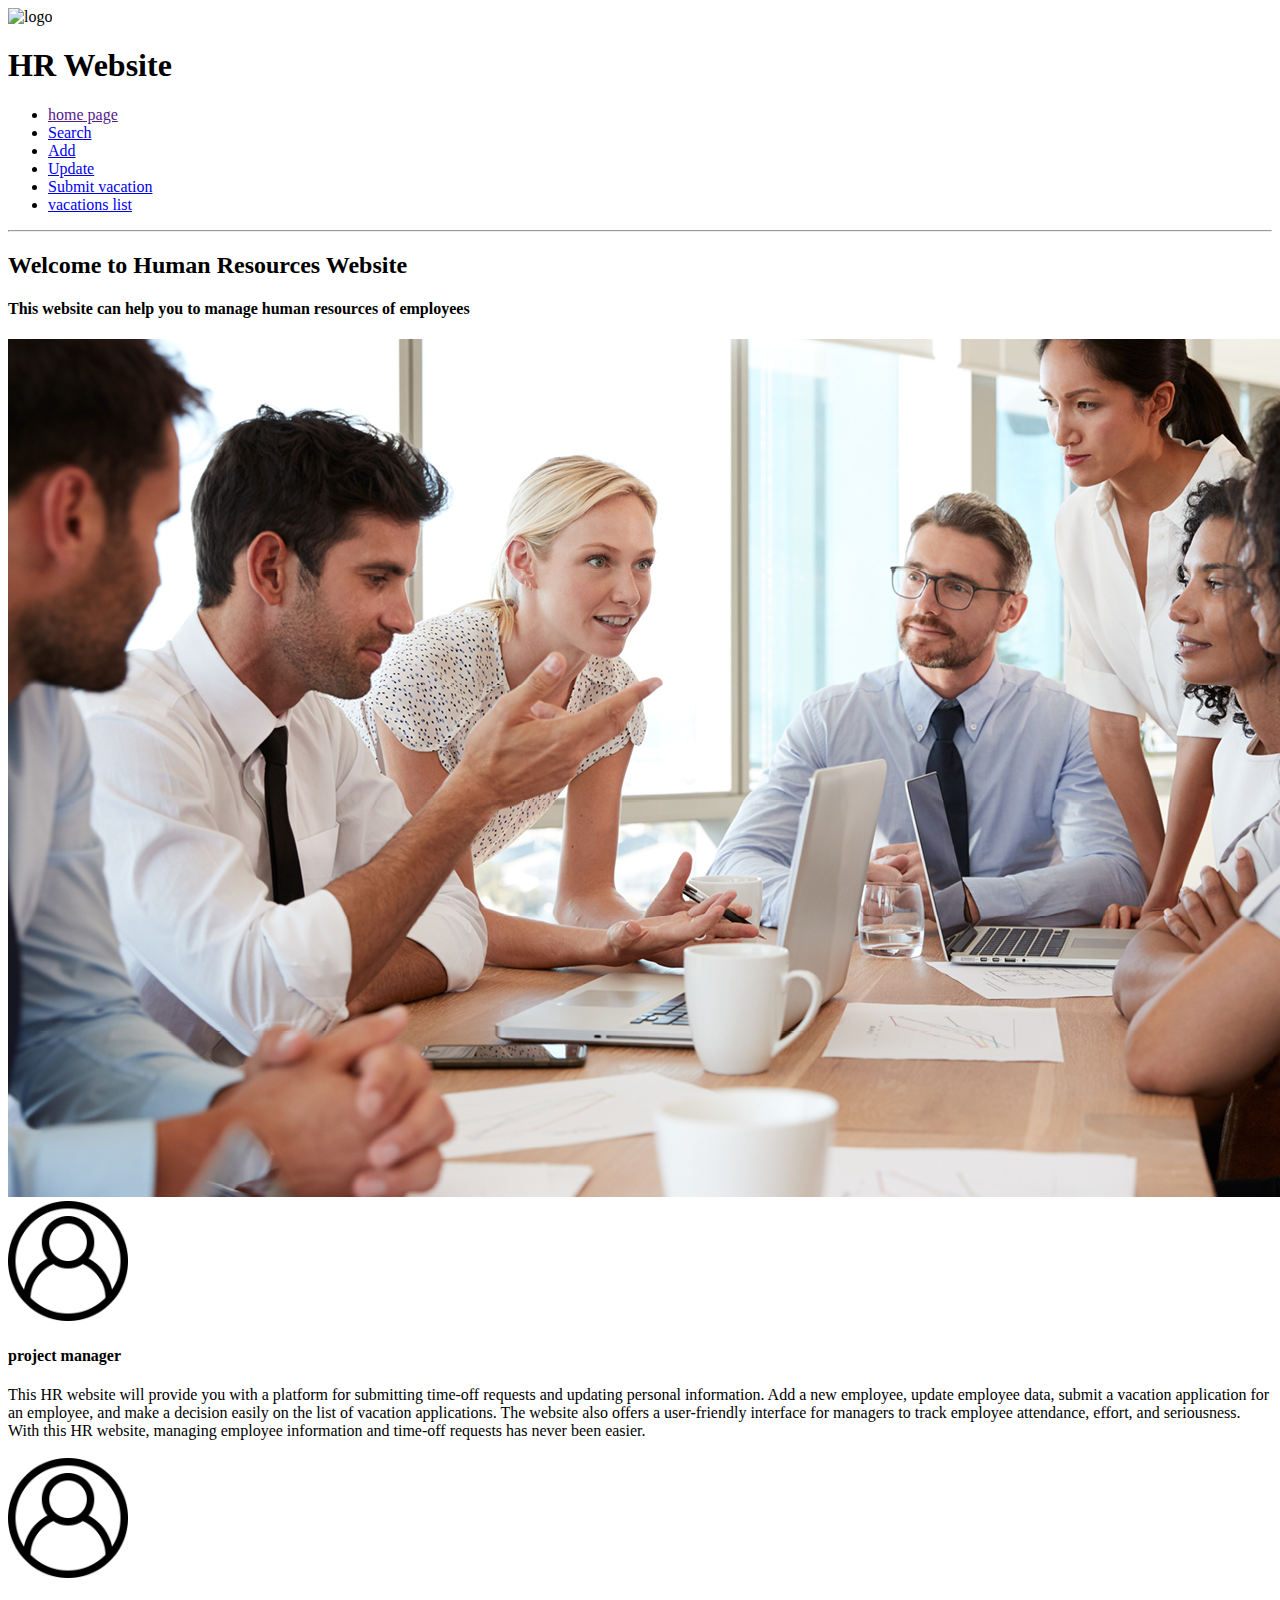
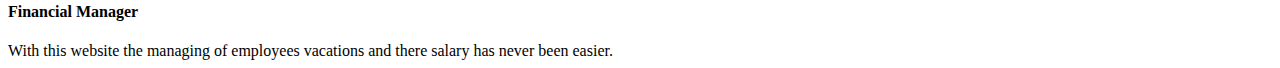
==== index.html @ b42be492 "Rename home.html to index.html" ====
<!DOCTYPE html>
<html>

<head>
  <title>HR Website</title>
</head>



<body>


  <div class="">


    <div class="">

      <img src="images\brand_qq_icon_158749.png" alt="logo" height="50" width="50">
    </div>

    <div class="">
      <h1>HR Website</h1>
    </div>

    <div class="" style="">

      <ul>
        <li><a href="">home page</a></li>
        <li><a href="search.html">Search</a></li>
        <li><a href="add.html">Add</a></li>
        <li><a href="update.html">Update</a></li>
        <li><a href="submitvacation.html">Submit vacation</a></li>
        <li><a href="list_vacations.html">vacations list</a></li>
      </ul>

    </div>


  </div>

  <hr>


  <div>
    <h2>Welcome to Human Resources Website</h2>
    <h4>This website can help you to manage human resources of employees</h4>
  </div>
  <div>
    <img src="images/Hrweb.jpg">
  </div>




  <div class="">

    <div class="">
      <img src="images\user-interface.png" alt="" width="120px" height="120px">
    </div>

    <div class="">
      <h4>project manager</h4>This HR website will provide you with a platform for submitting time-off requests and updating personal information. Add a new employee, update employee data, submit a vacation application for an employee, and make a decision easily on the list of vacation applications. The website also offers a user-friendly interface for managers to track employee attendance, effort, and seriousness. With this HR website, managing employee information and time-off requests has never been easier.
    </div>

  </div>

  <br>

  <div class="">

    <div class="">
      <img src="images\user-interface.png" alt="" width="120px" height="120px">
    </div>

    <div class="">
      <h4>Financial Manager</h4>With this website the managing of employees vacations and there salary has never been easier.
    </div>

  </div>


</body>

</html>
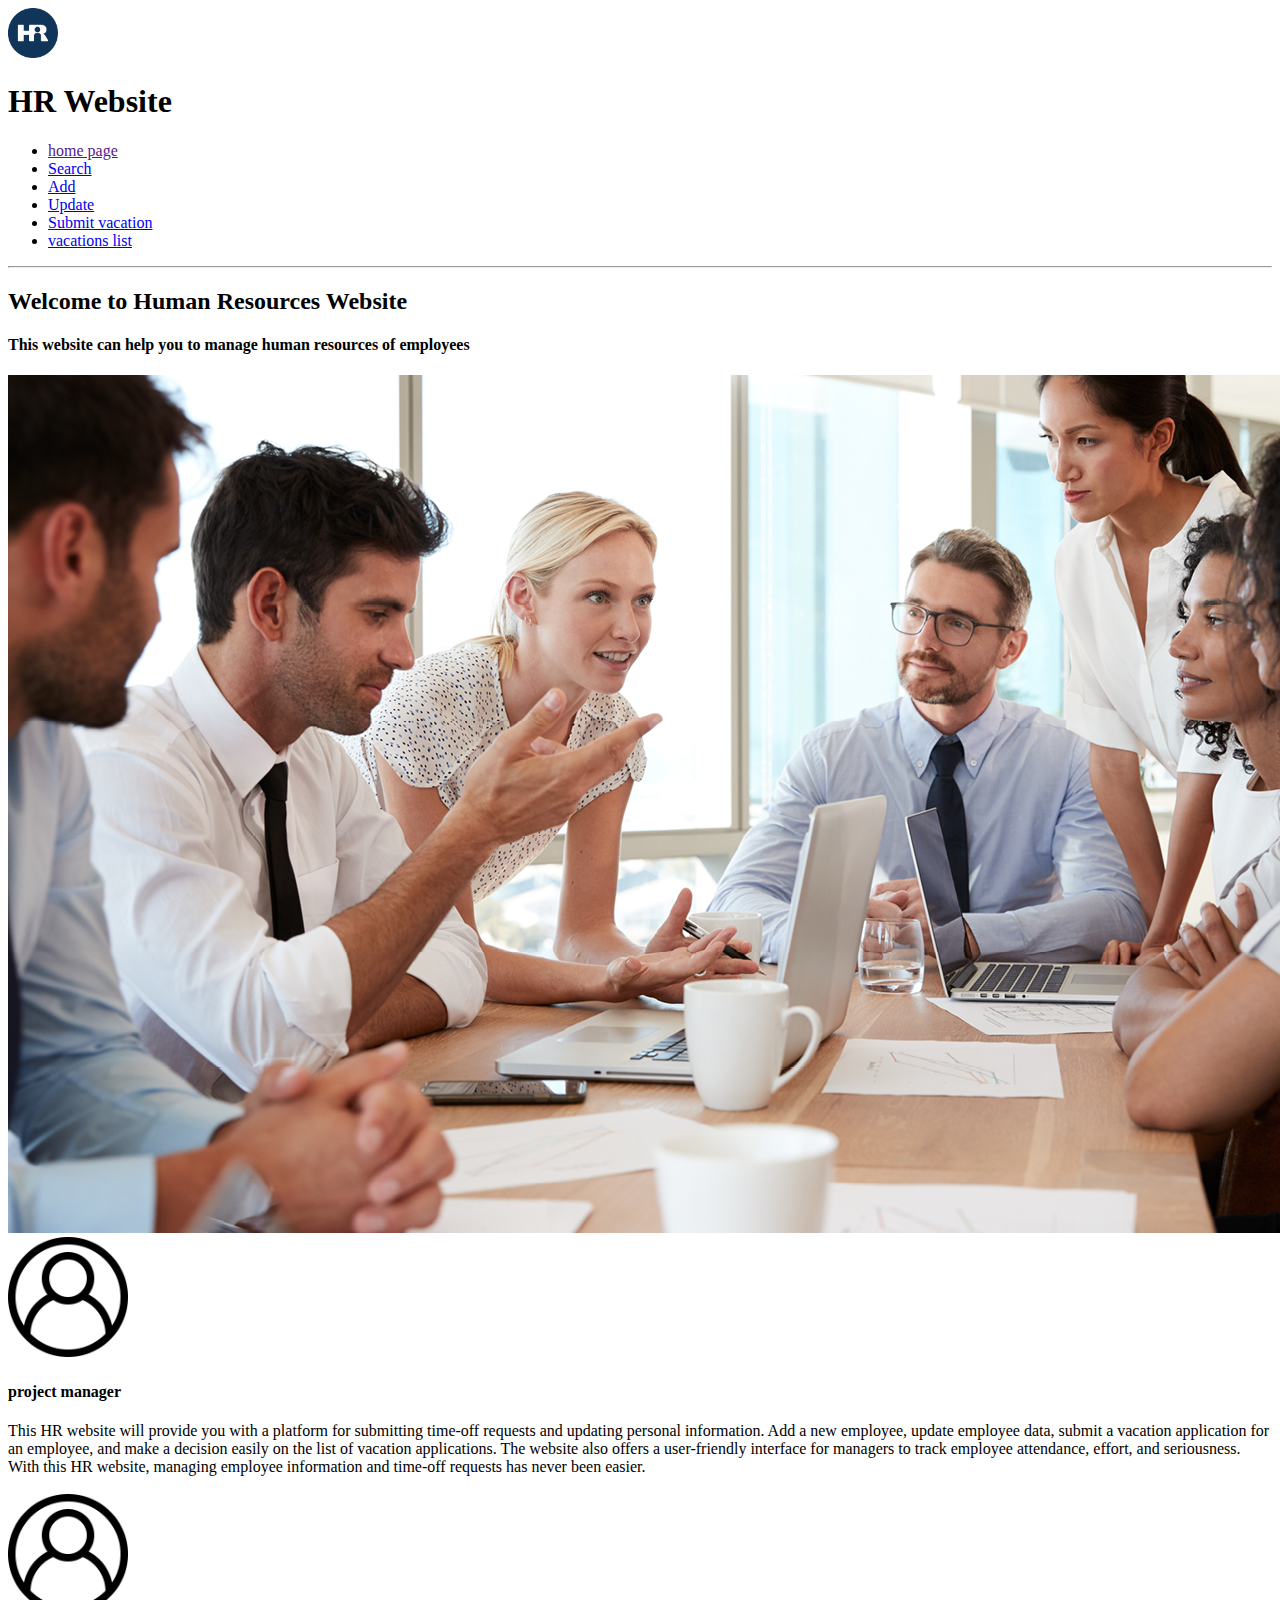
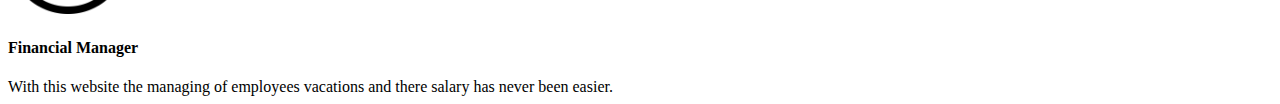
==== commit 3c7d1835: "logo-location-update" ====
--- a/index.html
+++ b/index.html
@@ -15,7 +15,7 @@
 
     <div class="">
 
-      <img src="images\brand_qq_icon_158749.png" alt="logo" height="50" width="50">
+      <img src="images/site-logo.png" alt="logo" height="50" width="50">
     </div>
 
     <div class="">
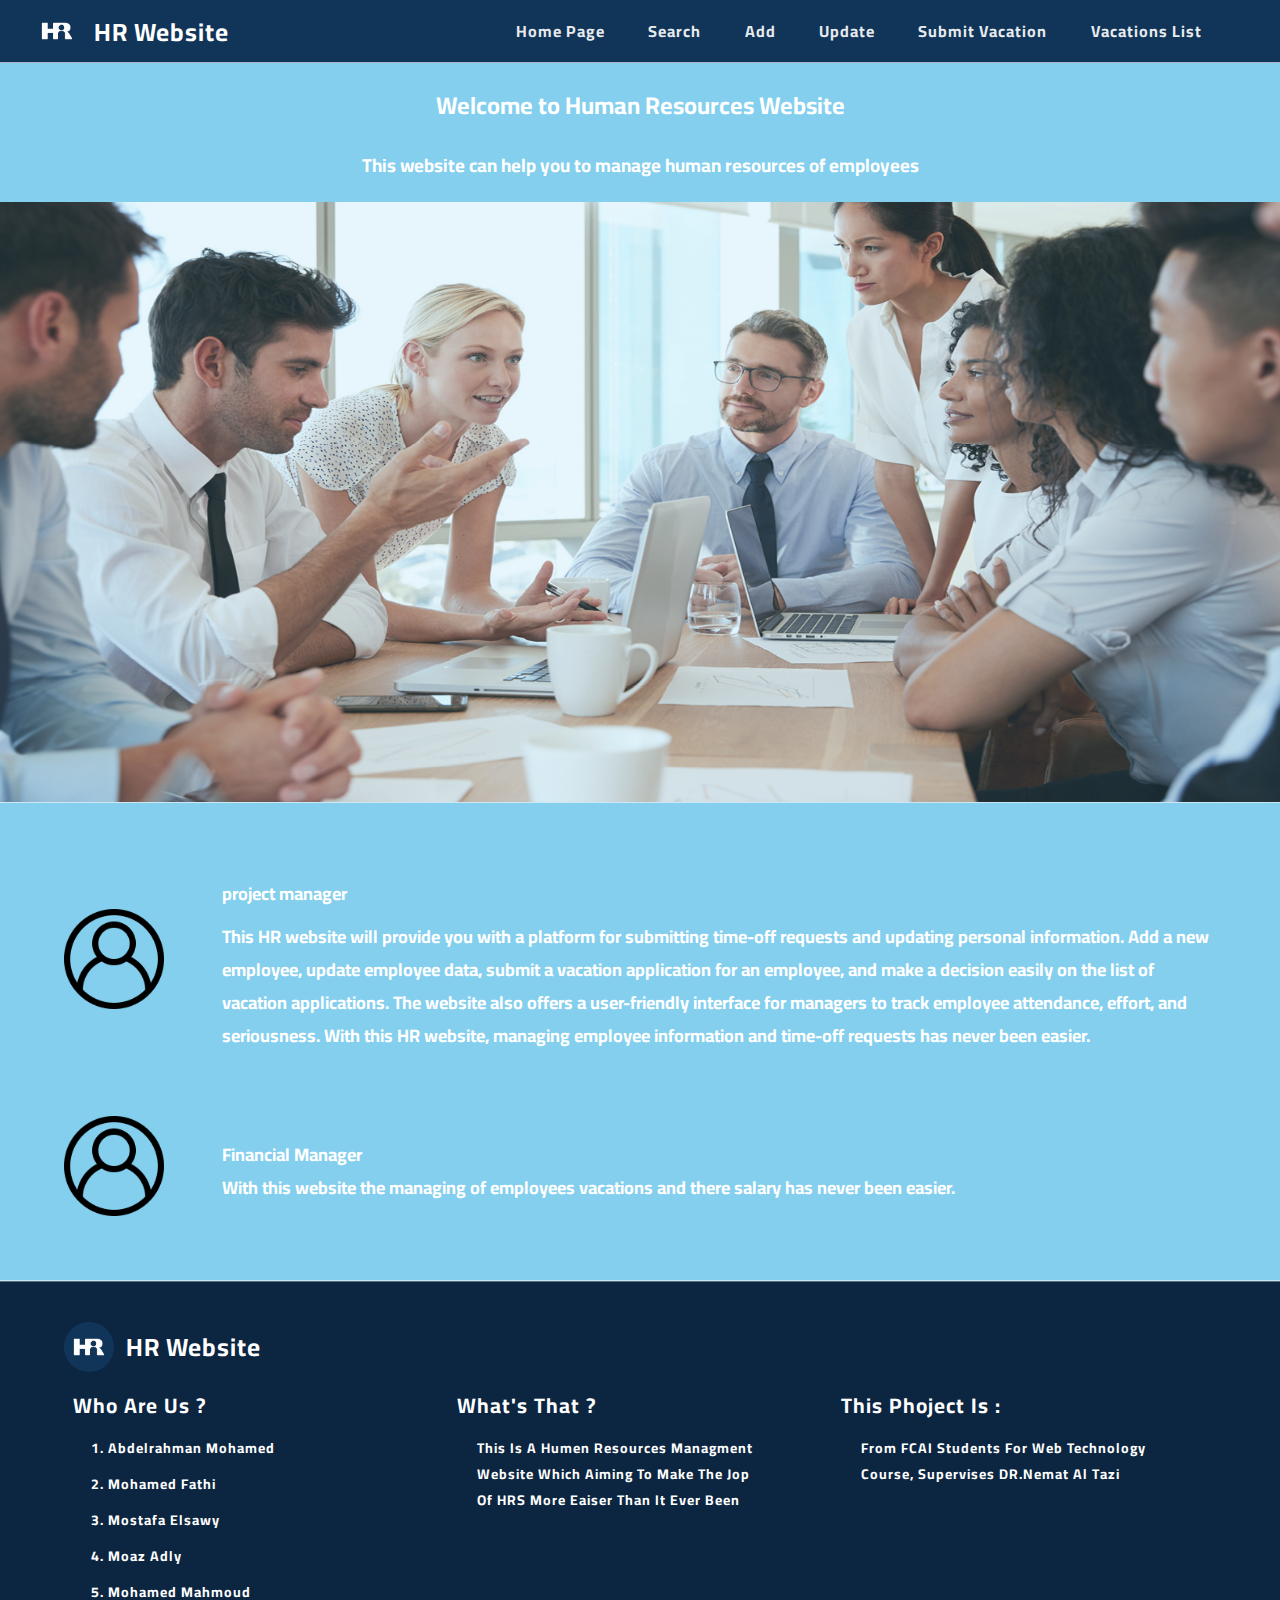
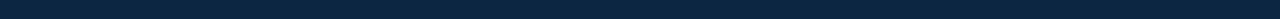
==== commit e2c3e8aa: "home page" ====
--- a/index.html
+++ b/index.html
@@ -1,84 +1,53 @@
-<!DOCTYPE html>
-<html>
-
-<head>
-  <title>HR Website</title>
-</head>
-
-
-
-<body>
-
-
-  <div class="">
-
-
-    <div class="">
-
-      <img src="images/site-logo.png" alt="logo" height="50" width="50">
+<html lang="en" dir="ltr">
+  <head>
+    <meta http-equiv="Content-Type" content="text/html; charset=UTF-8">
+    <meta name="viewport" content="width=device-width, initial-scale=1.0">
+    <title>Home Page</title>
+    <link rel="preconnect" href="https://fonts.googleapis.com">
+    <link rel="preconnect" href="https://fonts.gstatic.com" crossorigin>
+    <link href="https://fonts.googleapis.com/css2?family=Cairo&display=swap" rel="stylesheet">
+    <link rel="stylesheet" href="css/home.css">
+    <link rel="stylesheet" href="css/header.css">
+    <link rel="stylesheet" href="css/footer.css">
+  </head>
+  <body>
+    <div class="header">
     </div>
-
-    <div class="">
-      <h1>HR Website</h1>
+    <div class="page">
+      <div class="first-section">
+        <div class="first-section-paragraph">
+          <h2>Welcome to Human Resources Website</h2>
+          <h3>This website can help you to manage human resources of employees</h3>
+        </div>
+        <div class="first-section-img">
+          <img alt="human resources web" src="images/Hrweb.jpg">
+        </div>
+      </div> 
+      <div class = "second-section">
+        <div class="use-section">
+          <div class="use-section-img">
+            <img src="images\user-interface.png" alt="" width="100px" height="100px">
+          </div>
+          <div class="use-section-text">
+            <h4>
+              project manager
+            </h4>
+            <p>
+              This HR website will provide you with a platform for submitting time-off requests and updating personal information. Add a new employee, update employee data, submit a vacation application for an employee, and make a decision easily on the list of vacation applications. The website also offers a user-friendly interface for managers to track employee attendance, effort, and seriousness. With this HR website, managing employee information and time-off requests has never been easier.
+            </p> 
+          </div>
+        </div>
+        <div class="use-section" id = "financial-section">
+          <div class="use-section-img">
+            <img id="small" src="images\user-interface.png" alt="" width="100px" height="100px">
+          </div>
+          <div class="use-section-text">
+            <h4>Financial Manager</h4>With this website the managing of employees vacations and there salary has never been easier.
+          </div>
+        </div>
+      </div>  
     </div>
-
-    <div class="" style="">
-
-      <ul>
-        <li><a href="">home page</a></li>
-        <li><a href="search.html">Search</a></li>
-        <li><a href="add.html">Add</a></li>
-        <li><a href="update.html">Update</a></li>
-        <li><a href="submitvacation.html">Submit vacation</a></li>
-        <li><a href="list_vacations.html">vacations list</a></li>
-      </ul>
-
-    </div>
-
-
-  </div>
-
-  <hr>
-
-
-  <div>
-    <h2>Welcome to Human Resources Website</h2>
-    <h4>This website can help you to manage human resources of employees</h4>
-  </div>
-  <div>
-    <img src="images/Hrweb.jpg">
-  </div>
-
-
-
-
-  <div class="">
-
-    <div class="">
-      <img src="images\user-interface.png" alt="" width="120px" height="120px">
-    </div>
-
-    <div class="">
-      <h4>project manager</h4>This HR website will provide you with a platform for submitting time-off requests and updating personal information. Add a new employee, update employee data, submit a vacation application for an employee, and make a decision easily on the list of vacation applications. The website also offers a user-friendly interface for managers to track employee attendance, effort, and seriousness. With this HR website, managing employee information and time-off requests has never been easier.
-    </div>
-
-  </div>
-
-  <br>
-
-  <div class="">
-
-    <div class="">
-      <img src="images\user-interface.png" alt="" width="120px" height="120px">
-    </div>
-
-    <div class="">
-      <h4>Financial Manager</h4>With this website the managing of employees vacations and there salary has never been easier.
-    </div>
-
-  </div>
-
-
-</body>
-
-</html>
+    <footer></footer>
+  <script type="text/javascript" src="js/home.js"></script>
+  </body>
+</html>--- a/css/home.css
+++ b/css/home.css
@@ -0,0 +1,57 @@
+html {
+    overflow-x: hidden;
+    overflow-y: scroll;
+  }
+  body {
+    font-family: 'Cairo', sans-serif;
+    margin: 0;
+    overflow-x: hidden;
+  }
+.page {
+    display: flex;
+    flex-direction: column;
+}
+
+.first-section {
+    color:white ;
+    background-color: white;
+    text-align: center;
+    display: flex;
+    flex-direction: column;
+    font-weight: bold;
+    background-color: #84CFEE;
+    border-bottom: 1px solid rgba(245, 245, 245, 0.664);
+}
+.first-section img {
+    width: 100%;
+    height: 600px;
+    text-align: center;
+    opacity: 80%;
+}
+
+.page .second-section {
+    background-color: #84CFEE;
+    border-bottom: 1px solid rgba(245, 245, 245, 0.664);
+}
+
+.page .use-section {
+    width: 90%;
+    margin:5% 0 5% 5%;
+    display: flex;
+    align-items: center;
+}
+
+.page #financial-section {
+    margin-top: 0;
+}
+
+.use-section-text {
+    margin-left: 5%;
+    color: white;
+    font-size: 18px;
+    font-weight: bold;
+}
+
+.use-section-text h4,p {
+    margin: 10px 0 0 0;
+}--- a/css/header.css
+++ b/css/header.css
@@ -0,0 +1,155 @@
+.header {
+    background-color: #113459;
+    color: white;
+    letter-spacing: 1px;
+    border-bottom: 1px solid rgba(245, 245, 245, 0.664);
+  }
+.header .header-content {
+  width: 95%;
+  margin-left: 2.5%;
+  display: flex;
+  justify-content: space-between;
+}
+.header .header-content .logo{
+  display: flex;
+  align-items: center;
+  width: fit-content;
+}
+.header .header-content .logo img{
+  height: 50px;
+  width: 50px;
+}
+.header .header-content .logo #site-name{
+  display: inline-block;
+  margin: 0;
+  padding-left: 12px;
+  font-size: 25px;
+  font-weight: bold;
+  min-width: 140px;
+  color: white;
+}
+.header .header-content .page-links {
+  display: flex;
+  width: 60%;
+  /* background-color: #322978; */
+  padding: 0 2% 0 2%;
+  border-radius: 40px;
+}
+.header .header-content .page-links ul {
+  width: 100%;
+  list-style: none;
+  display: flex;
+  justify-content: space-around;
+  flex-wrap: wrap;
+  padding: 0;
+}
+.header .header-content .page-links ul li{
+  position: relative;
+  opacity: 90%;
+}
+.header .header-content .page-links ul li:hover{
+  color: #61c1eb;
+  opacity: 100%;
+}
+.header .header-content .page-links ul li::after{
+  position: absolute;
+  content: "";
+  width: 0%;
+  height: 2px;
+  background-color: white;
+  bottom: -2;
+  right: 50%;
+  transition-duration: 0.5s;
+}
+.header .header-content .page-links ul li:hover::after{
+  width: 100%;
+  height: 2px;
+  background-color: whitesmoke;
+  bottom: -2;
+  right: 0%;
+}
+.header .header-content .page-links ul .active a {
+  color: #61c1eb;
+}
+.header .header-content .page-links ul .active::after{
+  width: 100%;
+  height: 2px;
+  background-color: whitesmoke;
+  bottom: -2;
+  right: 0%;
+}
+.header .header-content .page-links a {
+  text-transform: capitalize;
+  text-decoration: none;
+  color: white;
+  font-weight: bold;
+  font-size: 16px;
+}
+.header .header-content .small-page-links {
+  width: fit-content;
+  display: none;
+  align-items: center;
+}
+.header .header-content .small-page-links .symbol {
+  display: flex;
+  flex-direction: column;
+  align-items: flex-end;
+  width: fit-content;
+} 
+.header .header-content .small-page-links .symbol .symbol-part-1,.symbol-part-2,.symbol-part-3 {
+  width: 25px;
+  height: 2px;
+  background-color: whitesmoke;
+  margin-top: 5px;
+}
+.header .header-content .small-page-links .symbol .symbol-part-2 {
+  width: 20px;
+}
+.header .header-content .small-page-links .symbol ul {
+  display: flex;
+  flex-direction: column;
+  justify-content: center;
+  margin: 0;
+  padding: 3%;
+  position: absolute;
+  right: 0%;
+  top: 52px;
+  list-style: none;
+  background-color: #113459;
+  border-radius: 0 0 12px 12px;
+  box-shadow: -1px 1px 3px;
+  z-index: 1;
+}
+.header .header-content .small-page-links .symbol ul li {
+  margin-top: 2%;
+}
+.header .header-content .small-page-links .symbol ul li a {
+  text-decoration: none;
+  color: white;
+  font-weight: bold;
+  text-transform: capitalize;
+}
+  /* mobile screen */
+@media (max-width: 767px) {
+  .header .header-content .page-links {
+    display: none;
+  }
+  .header .header-content .small-page-links {
+    display: flex ;
+  }
+}
+/* small screen  */
+@media (min-width: 767px) and (max-width: 921px) {
+  .header .header-content .page-links {
+    display: none;
+  }
+  .header .header-content .small-page-links {
+    display: flex;
+  }
+}
+/* medium screen  */
+@media (min-width: 922px) and (max-width: 1199px) {
+}
+/* large screen  */
+@media (min-width: 1200px) {
+}--- a/css/footer.css
+++ b/css/footer.css
@@ -0,0 +1,112 @@
+footer {
+    background-color: #113459;
+    color: white;
+    letter-spacing: 1px;
+    border-top: 1px solid rgba(255, 255, 255, 0.281);
+}
+
+footer .footer-content {
+    width: 100%;
+    background-color: rgba(0, 0, 0, 0.253);
+    display: flex;
+    flex-direction: row;
+    flex-wrap: wrap;
+}
+
+footer .footer-content .footer-section {
+    display: flex;
+    flex-direction: column;
+    width: calc(90%/3);
+}
+
+footer .footer-content .logo {
+    width: 100%;
+    display: flex;
+    align-items: center;
+    padding: 40px 0 0 5%;
+}
+
+footer .footer-content .logo img{
+    height: 50px;
+    width: 50px;
+}
+
+footer .footer-content  .logo #site-name{
+    display: inline-block;
+    margin: 0;
+    padding-left: 12px;
+    font-size: 25px;
+    font-weight: bold;
+    min-width: 140px;
+    color: white;
+}
+
+footer .footer-content .footer-section .footer-list {
+    display: flex;
+    margin-left: 18px;
+}
+
+footer .footer-content .footer-section .footer-list h2 {
+    margin: 0;
+    padding: 0;
+}
+
+footer .footer-content .footer-section .footer-list ol {
+    font-size: 14px;
+    color: white;
+    text-transform: capitalize;
+    font-weight: bold;
+    margin-left: 15px;
+}
+
+footer .footer-content .footer-section .footer-list ol li {
+    margin-left: 35px;
+    padding-top: 10px;
+}
+footer .footer-content .footer-section .footer-list ol li:hover {
+    color: #61c1eb;
+    cursor: default;
+}
+
+footer .footer-content .footer-section .footer-list ul {
+    list-style: none;
+    display: flex;
+    flex-direction: column;
+    font-size: 14px;
+    color: white;
+    text-transform: capitalize;
+    font-weight: bold;
+    margin-left: 15px;
+    font-size: 14px;
+}
+
+footer .footer-content .footer-section .footer-list ul li {
+    margin-left: 20px;
+    padding-top: 10px;
+}
+footer .footer-content .footer-section .footer-list ul li:hover {
+    color: #61c1eb;
+    cursor: default;
+}
+
+/* mobile screen */
+@media (max-width: 767px) {
+    footer .footer-content .footer-section {
+        width: 80%;
+    }
+}
+
+/* small screen  */
+@media (min-width: 767px) and (max-width: 921px) {
+    footer .footer-content .footer-section {
+        width: 50%;
+    }
+}
+
+/* medium screen  */
+@media (min-width: 922px) and (max-width: 1199px) {
+}
+
+/* large screen  */
+@media (min-width: 1200px) {
+}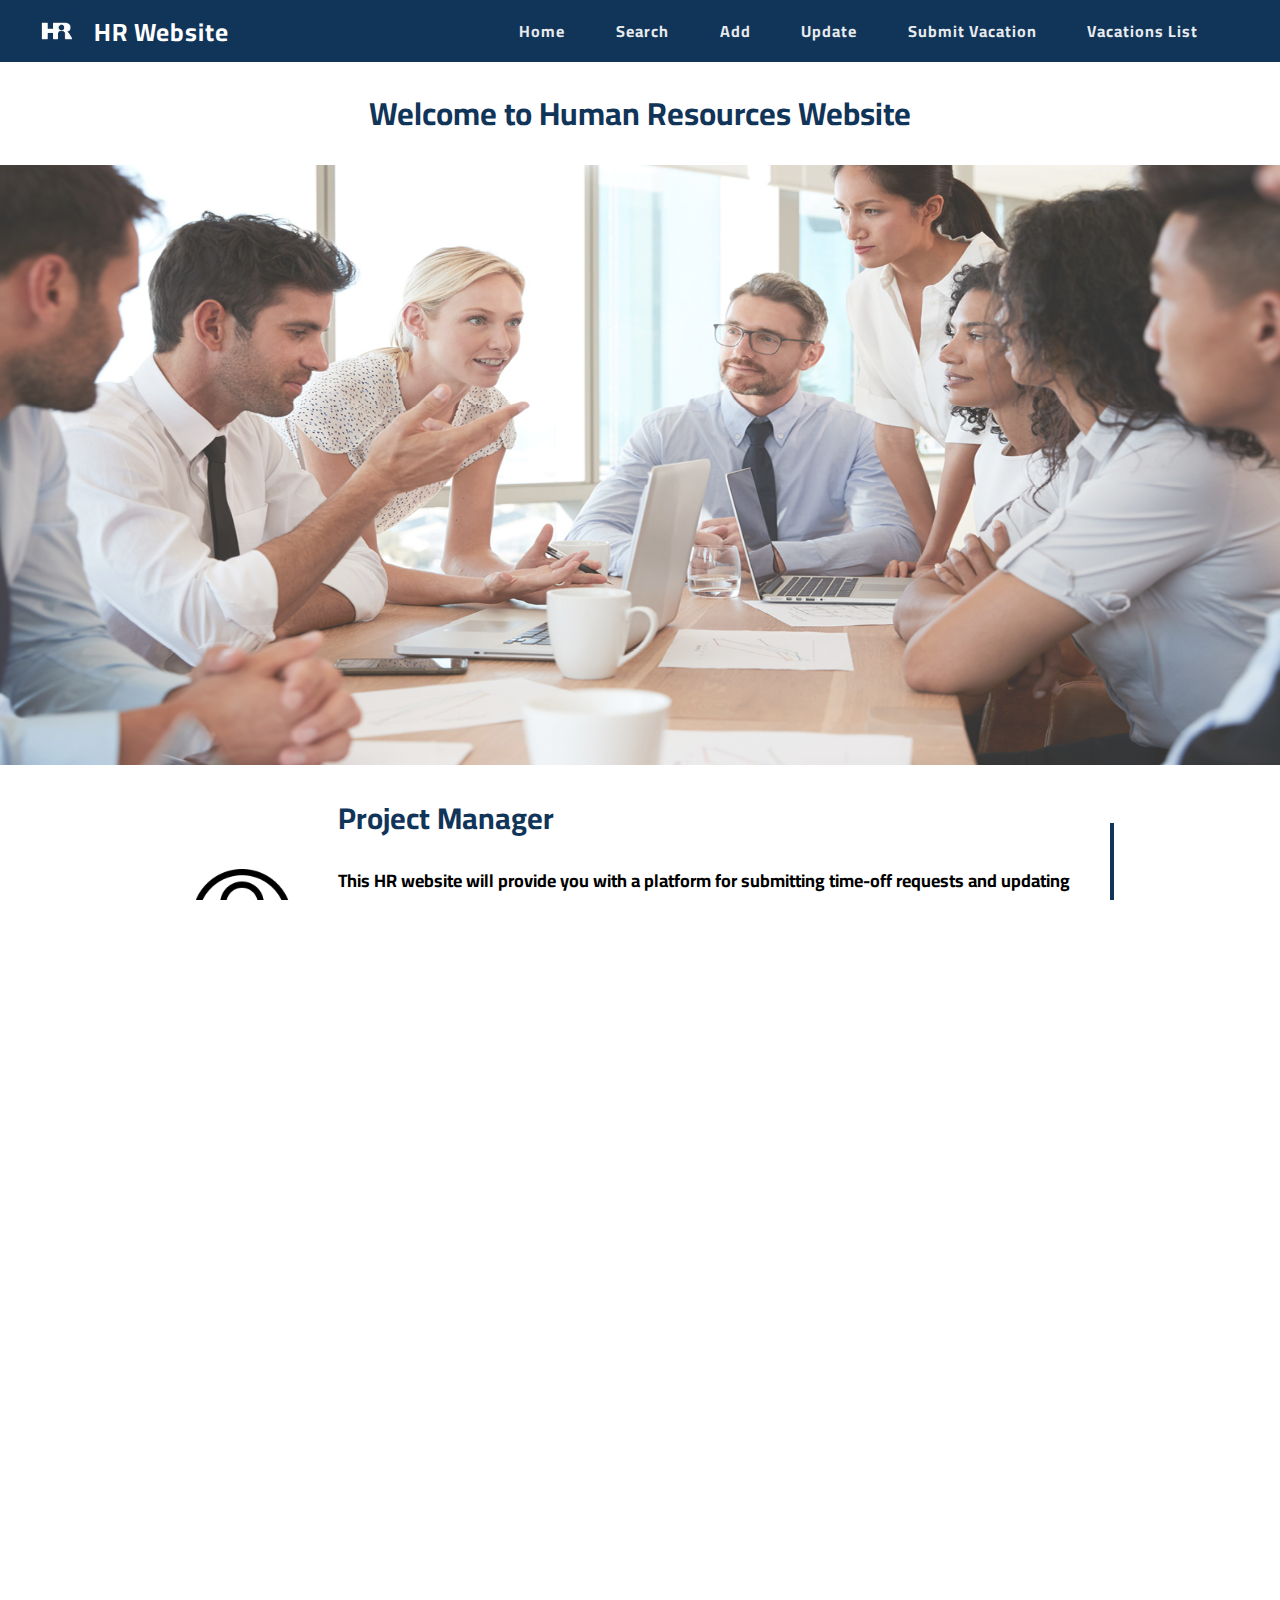
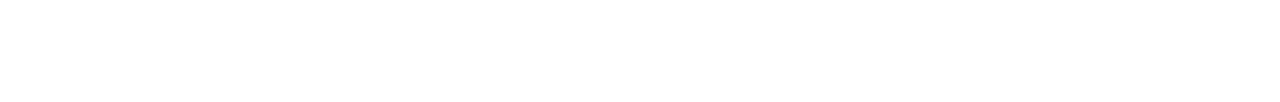
==== commit 7835873b: "v1" ====
--- a/index.html
+++ b/index.html
@@ -1,53 +1,74 @@
 <html lang="en" dir="ltr">
   <head>
-    <meta http-equiv="Content-Type" content="text/html; charset=UTF-8">
-    <meta name="viewport" content="width=device-width, initial-scale=1.0">
+    <meta http-equiv="Content-Type" content="text/html; charset=UTF-8" />
+    <meta name="viewport" content="width=device-width, initial-scale=1.0" />
     <title>Home Page</title>
-    <link rel="preconnect" href="https://fonts.googleapis.com">
-    <link rel="preconnect" href="https://fonts.gstatic.com" crossorigin>
-    <link href="https://fonts.googleapis.com/css2?family=Cairo&display=swap" rel="stylesheet">
-    <link rel="stylesheet" href="css/home.css">
-    <link rel="stylesheet" href="css/header.css">
-    <link rel="stylesheet" href="css/footer.css">
+    <link rel="preconnect" href="https://fonts.googleapis.com" />
+    <link rel="preconnect" href="https://fonts.gstatic.com" crossorigin />
+    <link
+      href="https://fonts.googleapis.com/css2?family=Cairo&display=swap"
+      rel="stylesheet"
+    />
+    <link rel="stylesheet" href="css/home.css" />
+    <link rel="stylesheet" href="css/header.css" />
+    <link rel="stylesheet" href="css/footer.css" />
   </head>
   <body>
-    <div class="header">
-    </div>
+    <div class="header"></div>
     <div class="page">
       <div class="first-section">
         <div class="first-section-paragraph">
-          <h2>Welcome to Human Resources Website</h2>
-          <h3>This website can help you to manage human resources of employees</h3>
+          <h1>Welcome to Human Resources Website</h1>
         </div>
         <div class="first-section-img">
-          <img alt="human resources web" src="images/Hrweb.jpg">
+          <img alt="human resources web" src="images/Hrweb.jpg" />
         </div>
-      </div> 
-      <div class = "second-section">
+      </div>
+      <div class="second-section">
         <div class="use-section">
           <div class="use-section-img">
-            <img src="images\user-interface.png" alt="" width="100px" height="100px">
+            <img
+              src="images\user-interface.png"
+              alt=""
+              width="100px"
+              height="100px"
+            />
           </div>
           <div class="use-section-text">
-            <h4>
-              project manager
-            </h4>
+            <h4>project manager</h4>
             <p>
-              This HR website will provide you with a platform for submitting time-off requests and updating personal information. Add a new employee, update employee data, submit a vacation application for an employee, and make a decision easily on the list of vacation applications. The website also offers a user-friendly interface for managers to track employee attendance, effort, and seriousness. With this HR website, managing employee information and time-off requests has never been easier.
-            </p> 
+              This HR website will provide you with a platform for submitting
+              time-off requests and updating personal information. Add a new
+              employee, update employee data, submit a vacation application for
+              an employee, and make a decision easily on the list of vacation
+              applications. The website also offers a user-friendly interface
+              for managers to track employee attendance, effort, and
+              seriousness. With this HR website, managing employee information
+              and time-off requests has never been easier.
+            </p>
           </div>
         </div>
-        <div class="use-section" id = "financial-section">
+        <div class="use-section" id="financial-section">
           <div class="use-section-img">
-            <img id="small" src="images\user-interface.png" alt="" width="100px" height="100px">
+            <img
+              id="small"
+              src="images\user-interface.png"
+              alt=""
+              width="100px"
+              height="100px"
+            />
           </div>
           <div class="use-section-text">
-            <h4>Financial Manager</h4>With this website the managing of employees vacations and there salary has never been easier.
+            <h4>Financial Manager</h4>
+            <p>
+              With this website the managing of employees vacations and there
+              salary has never been easier.
+            </p>
           </div>
         </div>
-      </div>  
+      </div>
     </div>
     <footer></footer>
-  <script type="text/javascript" src="js/home.js"></script>
+    <script type="text/javascript" src="js/home.js"></script>
   </body>
-</html>+</html>
--- a/css/home.css
+++ b/css/home.css
@@ -1,26 +1,30 @@
 html {
     overflow-x: hidden;
-    overflow-y: scroll;
-  }
-  body {
+    /* remove overflow-y */
+}
+body {
     font-family: 'Cairo', sans-serif;
     margin: 0;
     overflow-x: hidden;
-  }
+    /* background-color: #113459; */
+    background-color: white;
+    display: flex;
+    flex-direction: column;
+    height: 100vh;
+
+}
 .page {
     display: flex;
     flex-direction: column;
 }
 
 .first-section {
-    color:white ;
-    background-color: white;
+    color:#113459 ;
     text-align: center;
     display: flex;
     flex-direction: column;
     font-weight: bold;
-    background-color: #84CFEE;
-    border-bottom: 1px solid rgba(245, 245, 245, 0.664);
+    /* border-bottom: 1px solid rgba(245, 245, 245, 0.664); */
 }
 .first-section img {
     width: 100%;
@@ -29,16 +33,30 @@
     opacity: 80%;
 }
 
-.page .second-section {
-    background-color: #84CFEE;
-    border-bottom: 1px solid rgba(245, 245, 245, 0.664);
-}
-
 .page .use-section {
-    width: 90%;
-    margin:5% 0 5% 5%;
+    position: relative;
+    width: 72%;
+    margin: 2% 0 0 15%;
+    padding: 0 0 5% 0;
     display: flex;
     align-items: center;
+}
+.page .use-section:after {
+    position: absolute;
+    content: "";
+    width: 4px;
+    height: 80%;
+    background-color: #113459;
+    right: 0;
+    top: 10%;
+    margin-left: 2%;
+}
+.page .use-section:not(#financial-section) {
+    margin-bottom: 5%;
+    border-bottom: solid 1px rgba(0,0,0);
+}
+.page .use-section #finacial-section {
+    margin-top: 5%;
 }
 
 .page #financial-section {
@@ -47,11 +65,15 @@
 
 .use-section-text {
     margin-left: 5%;
-    color: white;
+    color: black;
     font-size: 18px;
     font-weight: bold;
 }
 
-.use-section-text h4,p {
-    margin: 10px 0 0 0;
+.use-section-text h4{
+    margin: 0;
+    color: #113459;
+    font-size: 30px;
+    font-weight: bold; 
+    text-transform: capitalize;
 }--- a/css/header.css
+++ b/css/header.css
@@ -2,7 +2,7 @@
     background-color: #113459;
     color: white;
     letter-spacing: 1px;
-    border-bottom: 1px solid rgba(245, 245, 245, 0.664);
+    /* border-bottom: 1px solid rgba(245, 245, 245, 0.664); */
   }
 .header .header-content {
   width: 95%;
--- a/css/footer.css
+++ b/css/footer.css
@@ -1,8 +1,9 @@
 footer {
+    position: relative;
     background-color: #113459;
     color: white;
     letter-spacing: 1px;
-    border-top: 1px solid rgba(255, 255, 255, 0.281);
+    margin-top: auto;
 }
 
 footer .footer-content {
